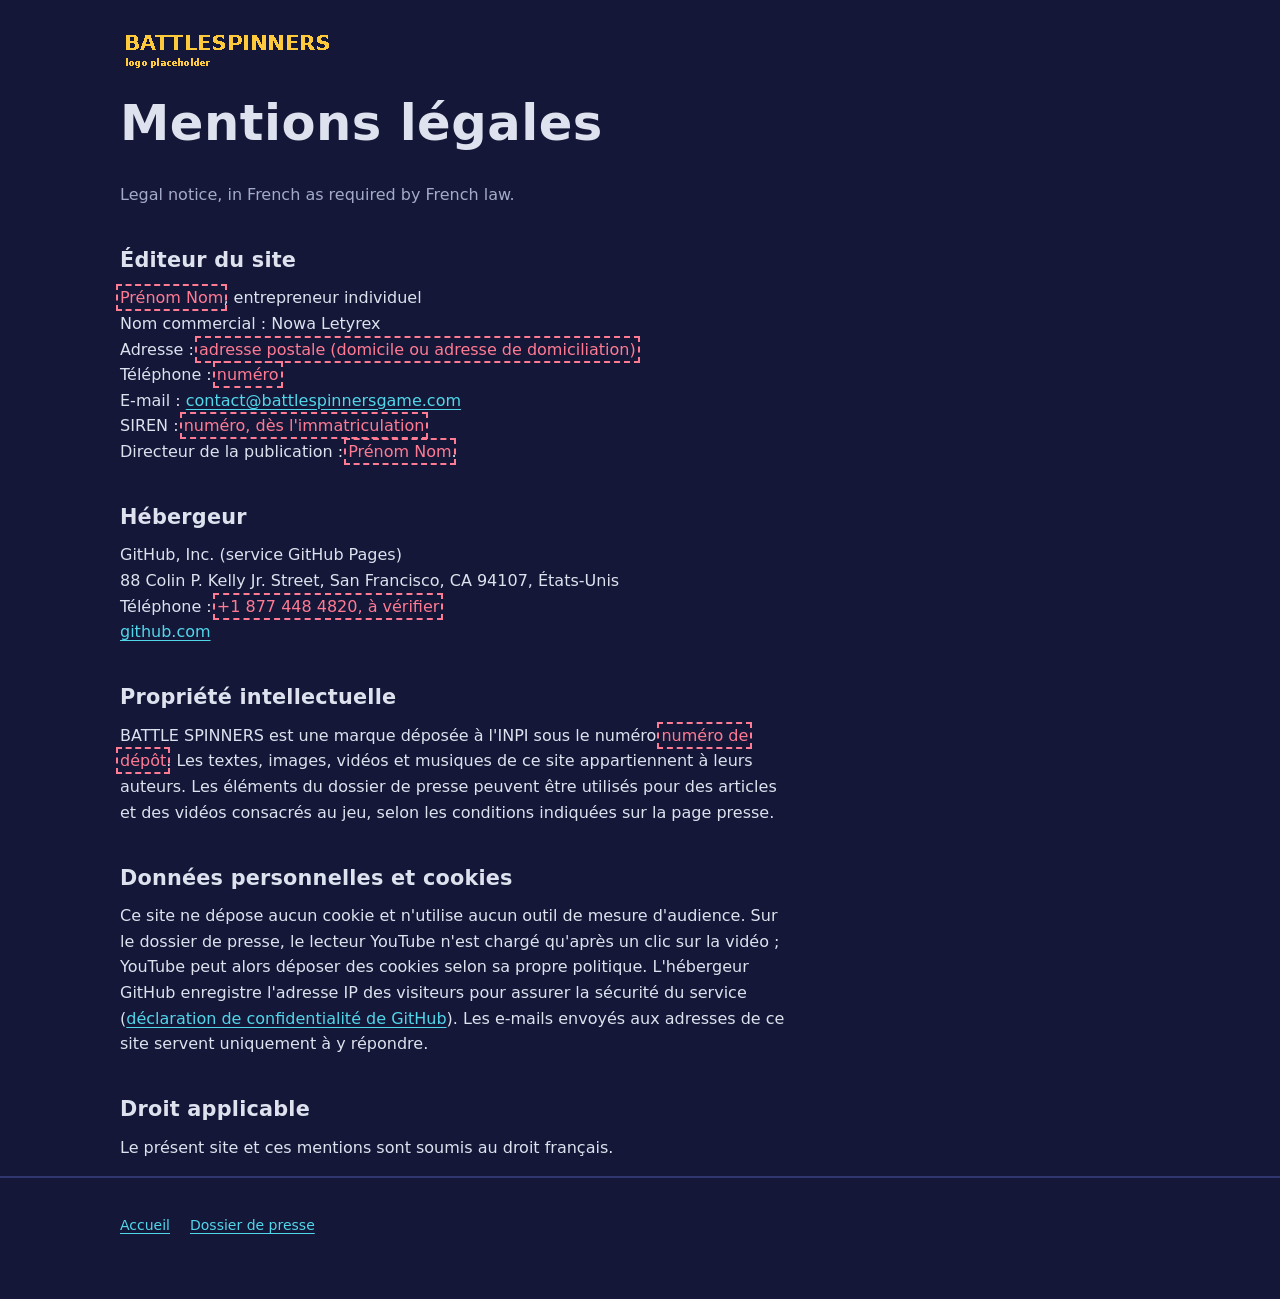
==== mentions-legales/index.html @ 50cfda1f "Site : kit de départ" ====
<!doctype html>
<html lang="fr">
<head>
  <meta charset="utf-8">
  <meta name="viewport" content="width=device-width, initial-scale=1">
  <title>Mentions légales, BattleSpinners</title>
  <meta name="robots" content="noindex">
  <link rel="icon" href="../assets/img/favicon.png" type="image/png">
  <link rel="stylesheet" href="../assets/site.css">
</head>
<body>
<header class="wrap topbar">
  <a class="brand" href="../"><img class="pixel" src="../assets/img/logo.png" alt="BattleSpinners" width="440" height="110"></a>
</header>

<!--
  Modèle à compléter. Pour un site qui fait la promotion d'une activité commerciale,
  la LCEN (loi n° 2004-575 du 21 juin 2004) impose d'identifier l'éditeur et l'hébergeur.
  L'option « anonymat » de la loi est réservée aux éditeurs non professionnels.
-->

<main id="main" class="wrap legal">
  <h1>Mentions légales</h1>
  <p class="muted">Legal notice, in French as required by French law.</p>

  <h2>Éditeur du site</h2>
  <address class="prose">
    <mark class="todo">Prénom Nom</mark>, entrepreneur individuel<br>
    Nom commercial : Nowa Letyrex<br>
    Adresse : <mark class="todo">adresse postale (domicile ou adresse de domiciliation)</mark><br>
    Téléphone : <mark class="todo">numéro</mark><br>
    E-mail : <a href="mailto:contact@battlespinnersgame.com">contact@battlespinnersgame.com</a><br>
    SIREN : <mark class="todo">numéro, dès l'immatriculation</mark>
  </address>
  <p>Directeur de la publication : <mark class="todo">Prénom Nom</mark>.</p>

  <h2>Hébergeur</h2>
  <address class="prose">
    GitHub, Inc. (service GitHub Pages)<br>
    88 Colin P. Kelly Jr. Street, San Francisco, CA 94107, États-Unis<br>
    Téléphone : <mark class="todo">+1 877 448 4820, à vérifier</mark><br>
    <a href="https://github.com">github.com</a>
  </address>

  <h2>Propriété intellectuelle</h2>
  <p class="prose">BATTLE SPINNERS est une marque déposée à l'INPI sous le numéro <mark class="todo">numéro de dépôt</mark>. Les textes, images, vidéos et musiques de ce site appartiennent à leurs auteurs. Les éléments du dossier de presse peuvent être utilisés pour des articles et des vidéos consacrés au jeu, selon les conditions indiquées sur la page presse.</p>

  <h2>Données personnelles et cookies</h2>
  <p class="prose">Ce site ne dépose aucun cookie et n'utilise aucun outil de mesure d'audience. Sur le dossier de presse, le lecteur YouTube n'est chargé qu'après un clic sur la vidéo ; YouTube peut alors déposer des cookies selon sa propre politique. L'hébergeur GitHub enregistre l'adresse IP des visiteurs pour assurer la sécurité du service (<a href="https://docs.github.com/fr/site-policy/privacy-policies/github-general-privacy-statement">déclaration de confidentialité de GitHub</a>). Les e-mails envoyés aux adresses de ce site servent uniquement à y répondre.</p>

  <h2>Droit applicable</h2>
  <p class="prose">Le présent site et ces mentions sont soumis au droit français.</p>
</main>

<footer>
  <div class="wrap"><ul><li><a href="../">Accueil</a></li><li><a href="../press/fr/">Dossier de presse</a></li></ul></div>
</footer>
</body>
</html>
---- assets/site.css ----
/* =========================================================================
   BattleSpinners — feuille de style du site (landing, /press, mentions légales)
   -------------------------------------------------------------------------
   Pour adapter à l'identité du jeu, ne touche qu'aux variables de :root :
   remplace les couleurs par celles de ton key art, et dépose la police pixel
   du jeu dans assets/fonts/display.woff2 (voir assets/fonts/README.txt).
   ========================================================================= */

@font-face {
  font-family: "BattleSpinners Display";
  src: url("fonts/display.woff2") format("woff2");
  font-display: swap;
}

:root {
  /* Palette — à remplacer par les couleurs du jeu */
  --arena-deep: #141737;   /* fond de page (sol de stade, bleu nuit) */
  --arena: #1e2350;        /* surfaces légèrement relevées */
  --line: #2f3670;         /* séparateurs */
  --steel: #dde2ee;        /* texte principal */
  --steel-dim: #a3abc8;    /* texte secondaire */
  --spark: #ffc93c;        /* jaune « lancement » : action principale */
  --spark-ink: #1b1530;    /* texte posé sur --spark */
  --ring: #52d6ea;         /* cyan : liens, focus */
  --todo: #ff7a93;         /* marquage des textes à compléter (à supprimer à la fin) */

  /* Pas de pixel des coins crantés */
  --px: 4px;

  --font-display: "BattleSpinners Display", Verdana, "DejaVu Sans", sans-serif;
  --font-body: Verdana, "DejaVu Sans", "Segoe UI", sans-serif;

  --measure: 66ch;
  --page: 1080px;
  --gutter: 20px;

  color-scheme: dark;
}

*,
*::before,
*::after { box-sizing: border-box; }

html { -webkit-text-size-adjust: 100%; }

body {
  margin: 0;
  background: var(--arena-deep);
  color: var(--steel);
  font-family: var(--font-body);
  font-size: 1rem;
  line-height: 1.6;
}

img, video { display: block; max-width: 100%; height: auto; }

/* Le pixel art reste net quand le navigateur l'agrandit */
.pixel { image-rendering: pixelated; image-rendering: crisp-edges; }

a { color: var(--ring); text-underline-offset: 3px; }
a:hover { color: var(--steel); }

:focus-visible { outline: 3px solid var(--ring); outline-offset: 3px; }

.wrap {
  width: 100%;
  max-width: var(--page);
  margin-inline: auto;
  padding-inline: var(--gutter);
}

.skip {
  position: absolute; left: -9999px; top: 0;
  background: var(--spark); color: var(--spark-ink); padding: 8px 12px;
}
.skip:focus { left: 8px; top: 8px; z-index: 10; }

/* ---------- Titres ---------- */
h1, h2, h3 {
  font-family: var(--font-display);
  line-height: 1.15;
  margin: 0 0 0.6em;
  font-weight: 700;
  letter-spacing: 0.01em;
}
h1 { font-size: clamp(1.9rem, 1.2rem + 3vw, 3.1rem); }
h2 { font-size: clamp(1.5rem, 1.2rem + 1.4vw, 2.1rem); }
h3 { font-size: 1.15rem; }

p, ul, dl { margin: 0 0 1em; }
.prose { max-width: var(--measure); }
.muted { color: var(--steel-dim); }
.small { font-size: 0.875rem; }

/* ---------- Bordure pixel (signature visuelle du site) ----------
   Quatre ombres sans flou posées sur les côtés : les coins restent vides,
   ce qui donne l'angle arrondi « en escalier » du pixel art. */
.notch {
  --b: var(--px);
  --c: var(--steel);
  --c-bottom: var(--c);
  margin: var(--b);
  box-shadow:
    0 calc(var(--b) * -1) 0 var(--c),
    0 var(--b) 0 var(--c-bottom),
    calc(var(--b) * -1) 0 0 var(--c),
    var(--b) 0 0 var(--c);
}

/* ---------- En-tête ---------- */
.topbar {
  display: flex;
  align-items: center;
  justify-content: space-between;
  gap: 16px;
  padding-block: 20px;
}
.topbar .brand img { width: 220px; }
.topbar nav { display: flex; gap: 18px; font-size: 0.875rem; }

/* ---------- Hero ---------- */
.hero { padding-bottom: 48px; }
.hero-frame { margin-inline: var(--px); }
.hero-frame video,
.hero-frame img {
  width: 100%;
  aspect-ratio: 16 / 9;
  object-fit: cover;
  background: var(--arena);
}

.pitch {
  font-family: var(--font-display);
  font-size: clamp(1.35rem, 1rem + 1.6vw, 2rem);
  line-height: 1.25;
  max-width: 30ch;
  margin: 28px 0 24px;
}

.actions { display: flex; flex-wrap: wrap; gap: 14px; margin-bottom: 28px; }

.btn {
  display: inline-flex;
  align-items: center;
  gap: 10px;
  min-height: 48px;
  padding: 10px 18px;
  font-family: var(--font-body);
  font-size: 1rem;
  font-weight: 700;
  text-decoration: none;
  border: 0;
  cursor: pointer;
  background: var(--spark);
  color: var(--spark-ink);
  --c: var(--spark);
  --c-bottom: #b8861a;
}
.btn:hover { background: #ffdb70; color: var(--spark-ink); --c: #ffdb70; }
.btn:active { transform: translateY(2px); --c-bottom: var(--c); }
.btn:focus-visible { outline: none; --c: var(--ring); --c-bottom: var(--ring); }
.btn .meta { font-weight: 400; font-size: 0.8125rem; opacity: 0.8; }

.btn-ghost {
  --b: 2px;
  background: transparent;
  color: var(--steel);
  --c: var(--steel-dim);
  --c-bottom: var(--steel-dim);
  margin: 3px;
}
.btn-ghost:hover { background: var(--arena); color: var(--steel); --c: var(--steel); --c-bottom: var(--steel); }
.btn-ghost:focus-visible { --c: var(--ring); --c-bottom: var(--ring); }

.keyfacts {
  display: grid;
  grid-template-columns: repeat(auto-fit, minmax(150px, 1fr));
  gap: 16px 24px;
  margin: 0;
  padding: 18px 0 0;
  border-top: 2px solid var(--line);
}
.keyfacts dt { font-size: 0.8125rem; color: var(--steel-dim); }
.keyfacts dd { margin: 2px 0 0; font-weight: 700; }

/* ---------- Navigation interne ---------- */
.jump {
  position: sticky; top: 0; z-index: 5;
  background: var(--arena-deep);
  border-block: 2px solid var(--line);
}
.jump ul {
  display: flex; gap: 6px 22px; flex-wrap: wrap;
  list-style: none; margin: 0; padding: 12px 0;
  font-size: 0.875rem;
}

/* ---------- Sections ---------- */
section { padding-block: 56px; border-top: 2px solid var(--line); scroll-margin-top: 56px; }
section:first-of-type { border-top: 0; }
.section-head { display: flex; flex-wrap: wrap; align-items: baseline; justify-content: space-between; gap: 8px 20px; margin-bottom: 20px; }
.section-head h2 { margin: 0; }

.copy-block { position: relative; max-width: var(--measure); }
.copy-btn {
  font: inherit; font-size: 0.8125rem;
  color: var(--ring); background: none; border: 0; padding: 0;
  text-decoration: underline; text-underline-offset: 3px; cursor: pointer;
}
.copy-btn[data-done] { color: var(--steel-dim); text-decoration: none; }

.features { padding-left: 1.2em; max-width: var(--measure); }
.features li { margin-bottom: 0.5em; }
.features li::marker { color: var(--spark); }

/* ---------- Vidéo (lecteur YouTube chargé au clic) ---------- */
.yt {
  position: relative;
  display: block; width: calc(100% - var(--px) * 2);
  aspect-ratio: 16 / 9;
  padding: 0; border: 0; cursor: pointer;
  background: var(--arena);
  color: var(--steel);
}
.yt img { width: 100%; height: 100%; object-fit: cover; }
.yt .play {
  position: absolute; left: 50%; top: 50%; transform: translate(-50%, -50%);
  background: var(--spark); color: var(--spark-ink);
  padding: 12px 20px; font-weight: 700;
  box-shadow: 0 -4px 0 var(--spark), 0 4px 0 #b8861a, -4px 0 0 var(--spark), 4px 0 0 var(--spark);
}
.yt:hover .play { background: #ffdb70; }
.yt:focus-visible { outline: none; }
.yt:focus-visible .play { box-shadow: 0 -4px 0 var(--ring), 0 4px 0 var(--ring), -4px 0 0 var(--ring), 4px 0 0 var(--ring); }
.yt iframe { position: absolute; inset: 0; width: 100%; height: 100%; border: 0; }
.yt-note { margin-top: 10px; }

.dl-list { list-style: none; padding: 0; display: grid; gap: 10px; }
.dl-list a { font-weight: 700; }

/* ---------- Galeries ---------- */
.grid {
  display: grid;
  grid-template-columns: repeat(auto-fill, minmax(260px, 1fr));
  gap: 22px;
}
.shot { margin: 0; }
.shot a { display: block; background: var(--steel-dim); padding: 2px; }
.shot a:hover { background: var(--spark); }
.shot img, .shot video { width: 100%; aspect-ratio: 16 / 9; object-fit: cover; background: var(--arena); }
.shot video { outline: 2px solid var(--steel-dim); outline-offset: -2px; }
.shot figcaption { font-size: 0.8125rem; color: var(--steel-dim); margin-top: 8px; }
.shot figcaption a, .shot figcaption a:hover { display: inline; background: none; padding: 0; }

/* Logos : chaque déclinaison est montrée sur le fond pour lequel elle est faite */
.shot a.swatch {
  display: grid;
  place-items: center;
  grid-template-columns: minmax(0, 1fr);
  aspect-ratio: 16 / 9;
  padding: 24px;
  outline: 2px solid var(--line);
  outline-offset: -2px;
}
.shot a.swatch:hover { outline-color: var(--spark); }
.shot a.swatch img { width: auto; max-width: 100%; max-height: 100%; aspect-ratio: auto; object-fit: contain; background: none; }
.shot a.on-dark { background: var(--arena); }
.shot a.on-light { background: #f2f3f7; }
.shot a.on-check {
  background-color: #ffffff;
  background-image:
    linear-gradient(45deg, #d8dbe6 25%, transparent 25%, transparent 75%, #d8dbe6 75%),
    linear-gradient(45deg, #d8dbe6 25%, transparent 25%, transparent 75%, #d8dbe6 75%);
  background-size: 16px 16px;
  background-position: 0 0, 8px 8px;
}

/* ---------- Fiche technique ---------- */
.facts {
  display: grid;
  grid-template-columns: minmax(140px, 220px) 1fr;
  gap: 10px 24px;
  max-width: 760px;
}
.facts dt { color: var(--steel-dim); }
.facts dd { margin: 0; }

/* ---------- Pied de page ---------- */
footer { border-top: 2px solid var(--line); padding-block: 36px 48px; font-size: 0.875rem; color: var(--steel-dim); }
footer ul { list-style: none; padding: 0; display: flex; flex-wrap: wrap; gap: 8px 20px; }

/* ---------- Textes à compléter (repérables d'un coup d'œil) ---------- */
mark.todo {
  background: none;
  color: var(--todo);
  outline: 2px dashed var(--todo);
  outline-offset: 2px;
}

/* ---------- Page légale ---------- */
.legal h2 { font-size: 1.3rem; margin-top: 2em; }
.legal address { font-style: normal; }

/* ---------- Petits écrans ---------- */
@media (max-width: 640px) {
  :root { --gutter: 16px; }
  .topbar .brand img { width: 170px; }
  .facts { grid-template-columns: 1fr; gap: 2px; }
  .facts dd { margin-bottom: 12px; }
  .btn { width: calc(100% - 8px); justify-content: center; }
  section { padding-block: 44px; }
}

@media (prefers-reduced-motion: reduce) {
  html { scroll-behavior: auto; }
}
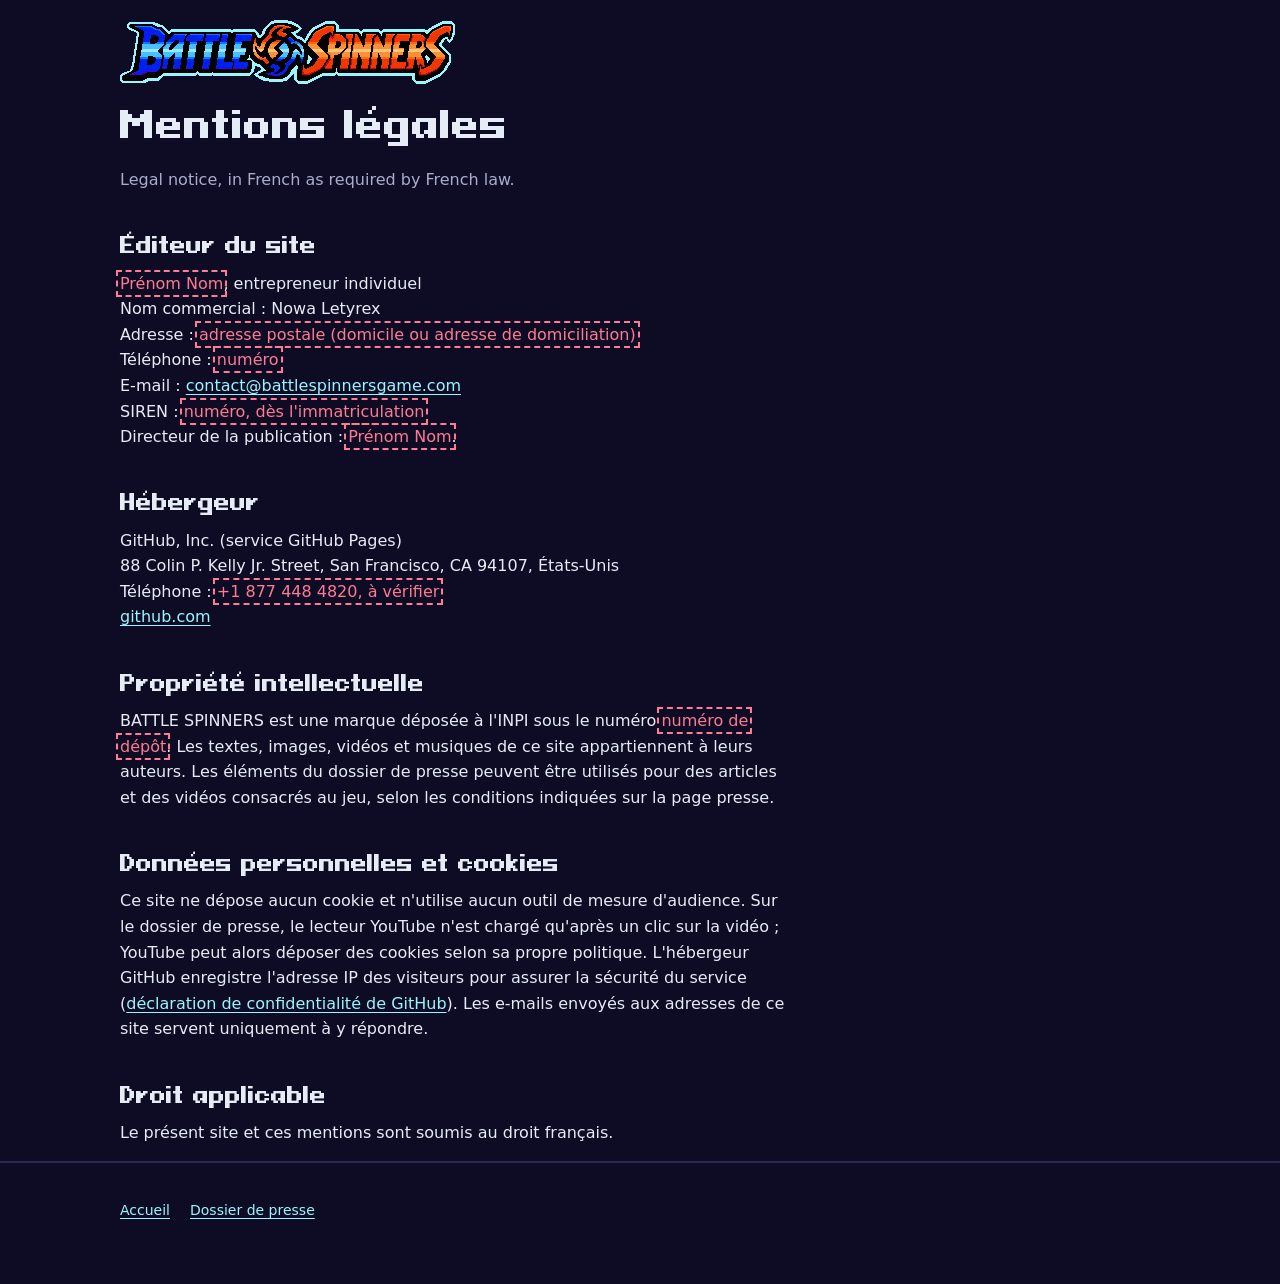
==== commit c845a1e9: "Updated visuals" ====
--- a/mentions-legales/index.html
+++ b/mentions-legales/index.html
@@ -10,7 +10,7 @@
 </head>
 <body>
 <header class="wrap topbar">
-  <a class="brand" href="../"><img class="pixel" src="../assets/img/logo.png" alt="BattleSpinners" width="440" height="110"></a>
+  <a class="brand" href="../"><img class="pixel" src="../assets/img/logo.png" alt="BattleSpinners" width="335" height="64"></a>
 </header>
 
 <!--
--- a/assets/site.css
+++ b/assets/site.css
@@ -1,27 +1,31 @@
 /* =========================================================================
    BattleSpinners — feuille de style du site (landing, /press, mentions légales)
    -------------------------------------------------------------------------
-   Pour adapter à l'identité du jeu, ne touche qu'aux variables de :root :
-   remplace les couleurs par celles de ton key art, et dépose la police pixel
-   du jeu dans assets/fonts/display.woff2 (voir assets/fonts/README.txt).
+   Les couleurs sont dans les variables de :root (palette du logo et du key art).
+   Police des titres : Pixeloid Sans Bold, la police de l'UI du jeu (OFL, voir
+   assets/fonts/OFL.txt). Sa grille fait 9 px par em : elle n'est nette qu'à
+   18, 27, 36 ou 45 px, d'où les tailles de titres fixes en px.
    ========================================================================= */
 
 @font-face {
   font-family: "BattleSpinners Display";
   src: url("fonts/display.woff2") format("woff2");
+  font-weight: 700;
   font-display: swap;
 }
 
 :root {
-  /* Palette — à remplacer par les couleurs du jeu */
-  --arena-deep: #141737;   /* fond de page (sol de stade, bleu nuit) */
-  --arena: #1e2350;        /* surfaces légèrement relevées */
-  --line: #2f3670;         /* séparateurs */
-  --steel: #dde2ee;        /* texte principal */
-  --steel-dim: #a3abc8;    /* texte secondaire */
-  --spark: #ffc93c;        /* jaune « lancement » : action principale */
-  --spark-ink: #1b1530;    /* texte posé sur --spark */
-  --ring: #52d6ea;         /* cyan : liens, focus */
+  /* Palette tirée du logo (orange, cyan du halo) et du key art (nuit violette) */
+  --arena-deep: #0e0c24;   /* fond de page */
+  --arena: #1a1838;        /* surfaces légèrement relevées */
+  --line: #2b2951;         /* séparateurs */
+  --steel: #e6ecf6;        /* texte principal */
+  --steel-dim: #a9adcb;    /* texte secondaire */
+  --spark: #fc9036;        /* orange du logo : action principale */
+  --spark-hi: #ffc475;     /* survol de l'action principale */
+  --spark-lo: #f13700;     /* arête basse des boutons orange */
+  --spark-ink: #1a0800;    /* texte posé sur --spark */
+  --ring: #9af5ff;         /* cyan du halo du logo : liens, focus */
   --todo: #ff7a93;         /* marquage des textes à compléter (à supprimer à la fin) */
 
   /* Pas de pixel des coins crantés */
@@ -81,11 +85,12 @@
   line-height: 1.15;
   margin: 0 0 0.6em;
   font-weight: 700;
-  letter-spacing: 0.01em;
-}
-h1 { font-size: clamp(1.9rem, 1.2rem + 3vw, 3.1rem); }
-h2 { font-size: clamp(1.5rem, 1.2rem + 1.4vw, 2.1rem); }
-h3 { font-size: 1.15rem; }
+  font-synthesis: none;
+}
+/* Multiples de 9 px : la grille de la police pixel */
+h1 { font-size: 36px; }
+h2 { font-size: 27px; }
+h3 { font-size: 18px; }
 
 p, ul, dl { margin: 0 0 1em; }
 .prose { max-width: var(--measure); }
@@ -110,12 +115,14 @@
 /* ---------- En-tête ---------- */
 .topbar {
   display: flex;
+  flex-wrap: wrap;
   align-items: center;
   justify-content: space-between;
   gap: 16px;
   padding-block: 20px;
 }
-.topbar .brand img { width: 220px; }
+/* logo.png est le logo natif ×2 : 335 px CSS = 1 pixel du logo par pixel CSS */
+.topbar .brand img { width: 335px; }
 .topbar nav { display: flex; gap: 18px; font-size: 0.875rem; }
 
 /* ---------- Hero ---------- */
@@ -131,7 +138,7 @@
 
 .pitch {
   font-family: var(--font-display);
-  font-size: clamp(1.35rem, 1rem + 1.6vw, 2rem);
+  font-size: 27px;
   line-height: 1.25;
   max-width: 30ch;
   margin: 28px 0 24px;
@@ -154,9 +161,9 @@
   background: var(--spark);
   color: var(--spark-ink);
   --c: var(--spark);
-  --c-bottom: #b8861a;
-}
-.btn:hover { background: #ffdb70; color: var(--spark-ink); --c: #ffdb70; }
+  --c-bottom: var(--spark-lo);
+}
+.btn:hover { background: var(--spark-hi); color: var(--spark-ink); --c: var(--spark-hi); }
 .btn:active { transform: translateY(2px); --c-bottom: var(--c); }
 .btn:focus-visible { outline: none; --c: var(--ring); --c-bottom: var(--ring); }
 .btn .meta { font-weight: 400; font-size: 0.8125rem; opacity: 0.8; }
@@ -224,12 +231,13 @@
 }
 .yt img { width: 100%; height: 100%; object-fit: cover; }
 .yt .play {
-  position: absolute; left: 50%; top: 50%; transform: translate(-50%, -50%);
+  /* En bas de l'affiche : centré, le bouton masquerait l'emblème du logo */
+  position: absolute; left: 50%; bottom: 8%; transform: translateX(-50%);
   background: var(--spark); color: var(--spark-ink);
   padding: 12px 20px; font-weight: 700;
-  box-shadow: 0 -4px 0 var(--spark), 0 4px 0 #b8861a, -4px 0 0 var(--spark), 4px 0 0 var(--spark);
-}
-.yt:hover .play { background: #ffdb70; }
+  box-shadow: 0 -4px 0 var(--spark), 0 4px 0 var(--spark-lo), -4px 0 0 var(--spark), 4px 0 0 var(--spark);
+}
+.yt:hover .play { background: var(--spark-hi); }
 .yt:focus-visible { outline: none; }
 .yt:focus-visible .play { box-shadow: 0 -4px 0 var(--ring), 0 4px 0 var(--ring), -4px 0 0 var(--ring), 4px 0 0 var(--ring); }
 .yt iframe { position: absolute; inset: 0; width: 100%; height: 100%; border: 0; }
@@ -257,13 +265,15 @@
   display: grid;
   place-items: center;
   grid-template-columns: minmax(0, 1fr);
+  /* Ligne de hauteur fixée par l'aspect-ratio : l'image peut s'y caler en height: 100% */
+  grid-template-rows: minmax(0, 1fr);
   aspect-ratio: 16 / 9;
   padding: 24px;
   outline: 2px solid var(--line);
   outline-offset: -2px;
 }
 .shot a.swatch:hover { outline-color: var(--spark); }
-.shot a.swatch img { width: auto; max-width: 100%; max-height: 100%; aspect-ratio: auto; object-fit: contain; background: none; }
+.shot a.swatch img { width: 100%; height: 100%; aspect-ratio: auto; object-fit: contain; background: none; }
 .shot a.on-dark { background: var(--arena); }
 .shot a.on-light { background: #f2f3f7; }
 .shot a.on-check {
@@ -304,7 +314,8 @@
 /* ---------- Petits écrans ---------- */
 @media (max-width: 640px) {
   :root { --gutter: 16px; }
-  .topbar .brand img { width: 170px; }
+  .topbar .brand img { width: 100%; max-width: 335px; }
+  h1 { font-size: 27px; }
   .facts { grid-template-columns: 1fr; gap: 2px; }
   .facts dd { margin-bottom: 12px; }
   .btn { width: calc(100% - 8px); justify-content: center; }
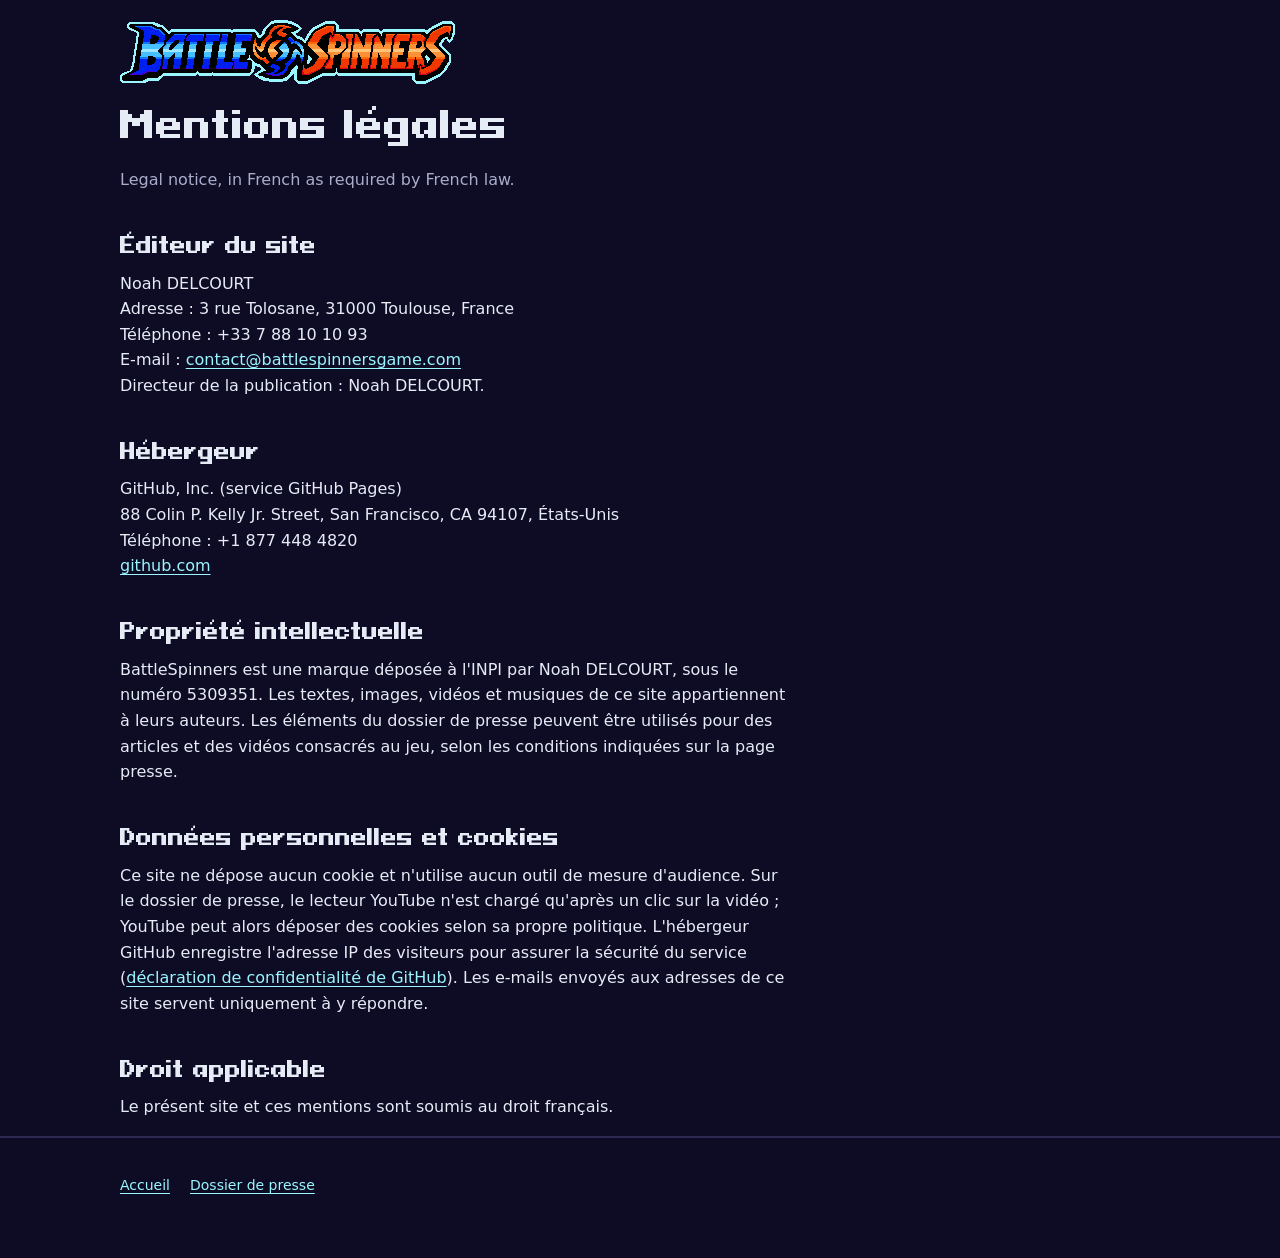
==== commit 671dd8c4: "updated legal stuff" ====
--- a/mentions-legales/index.html
+++ b/mentions-legales/index.html
@@ -14,9 +14,14 @@
 </header>
 
 <!--
-  Modèle à compléter. Pour un site qui fait la promotion d'une activité commerciale,
-  la LCEN (loi n° 2004-575 du 21 juin 2004) impose d'identifier l'éditeur et l'hébergeur.
-  L'option « anonymat » de la loi est réservée aux éditeurs non professionnels.
+  Strict minimum de la LCEN (loi n° 2004-575, art. 1-1 I, version issue de la loi SREN du
+  21 mai 2024) pour un éditeur personne physique qui fait la promotion d'une activité
+  commerciale : nom, prénoms, domicile et téléphone de l'éditeur, directeur de la publication,
+  nom, adresse et téléphone de l'hébergeur. L'anonymat (art. 1-1 II) est réservé aux éditeurs
+  non professionnels. Manquement puni par l'art. 1-2 (1 an, 75 000 €).
+  À l'immatriculation de la micro-entreprise : ajouter « EI » après le nom, puis
+  « SIREN : … » et, si un nom commercial est déclaré, « Nom commercial : Nowa Letyrex ».
+  Le nom est celui de l'état civil, pas le pseudonyme.
 -->
 
 <main id="main" class="wrap legal">
@@ -25,25 +30,23 @@
 
   <h2>Éditeur du site</h2>
   <address class="prose">
-    <mark class="todo">Prénom Nom</mark>, entrepreneur individuel<br>
-    Nom commercial : Nowa Letyrex<br>
-    Adresse : <mark class="todo">adresse postale (domicile ou adresse de domiciliation)</mark><br>
-    Téléphone : <mark class="todo">numéro</mark><br>
-    E-mail : <a href="mailto:contact@battlespinnersgame.com">contact@battlespinnersgame.com</a><br>
-    SIREN : <mark class="todo">numéro, dès l'immatriculation</mark>
+    Noah DELCOURT<br>
+    Adresse : 3 rue Tolosane, 31000 Toulouse, France<br>
+    Téléphone : +33 7 88 10 10 93<br>
+    E-mail : <a href="mailto:contact@battlespinnersgame.com">contact@battlespinnersgame.com</a>
   </address>
-  <p>Directeur de la publication : <mark class="todo">Prénom Nom</mark>.</p>
+  <p>Directeur de la publication : Noah DELCOURT.</p>
 
   <h2>Hébergeur</h2>
   <address class="prose">
     GitHub, Inc. (service GitHub Pages)<br>
     88 Colin P. Kelly Jr. Street, San Francisco, CA 94107, États-Unis<br>
-    Téléphone : <mark class="todo">+1 877 448 4820, à vérifier</mark><br>
+    Téléphone : +1 877 448 4820<br>
     <a href="https://github.com">github.com</a>
   </address>
 
   <h2>Propriété intellectuelle</h2>
-  <p class="prose">BATTLE SPINNERS est une marque déposée à l'INPI sous le numéro <mark class="todo">numéro de dépôt</mark>. Les textes, images, vidéos et musiques de ce site appartiennent à leurs auteurs. Les éléments du dossier de presse peuvent être utilisés pour des articles et des vidéos consacrés au jeu, selon les conditions indiquées sur la page presse.</p>
+  <p class="prose">BattleSpinners est une marque déposée à l'INPI par Noah DELCOURT, sous le numéro 5309351. Les textes, images, vidéos et musiques de ce site appartiennent à leurs auteurs. Les éléments du dossier de presse peuvent être utilisés pour des articles et des vidéos consacrés au jeu, selon les conditions indiquées sur la page presse.</p>
 
   <h2>Données personnelles et cookies</h2>
   <p class="prose">Ce site ne dépose aucun cookie et n'utilise aucun outil de mesure d'audience. Sur le dossier de presse, le lecteur YouTube n'est chargé qu'après un clic sur la vidéo ; YouTube peut alors déposer des cookies selon sa propre politique. L'hébergeur GitHub enregistre l'adresse IP des visiteurs pour assurer la sécurité du service (<a href="https://docs.github.com/fr/site-policy/privacy-policies/github-general-privacy-statement">déclaration de confidentialité de GitHub</a>). Les e-mails envoyés aux adresses de ce site servent uniquement à y répondre.</p>
